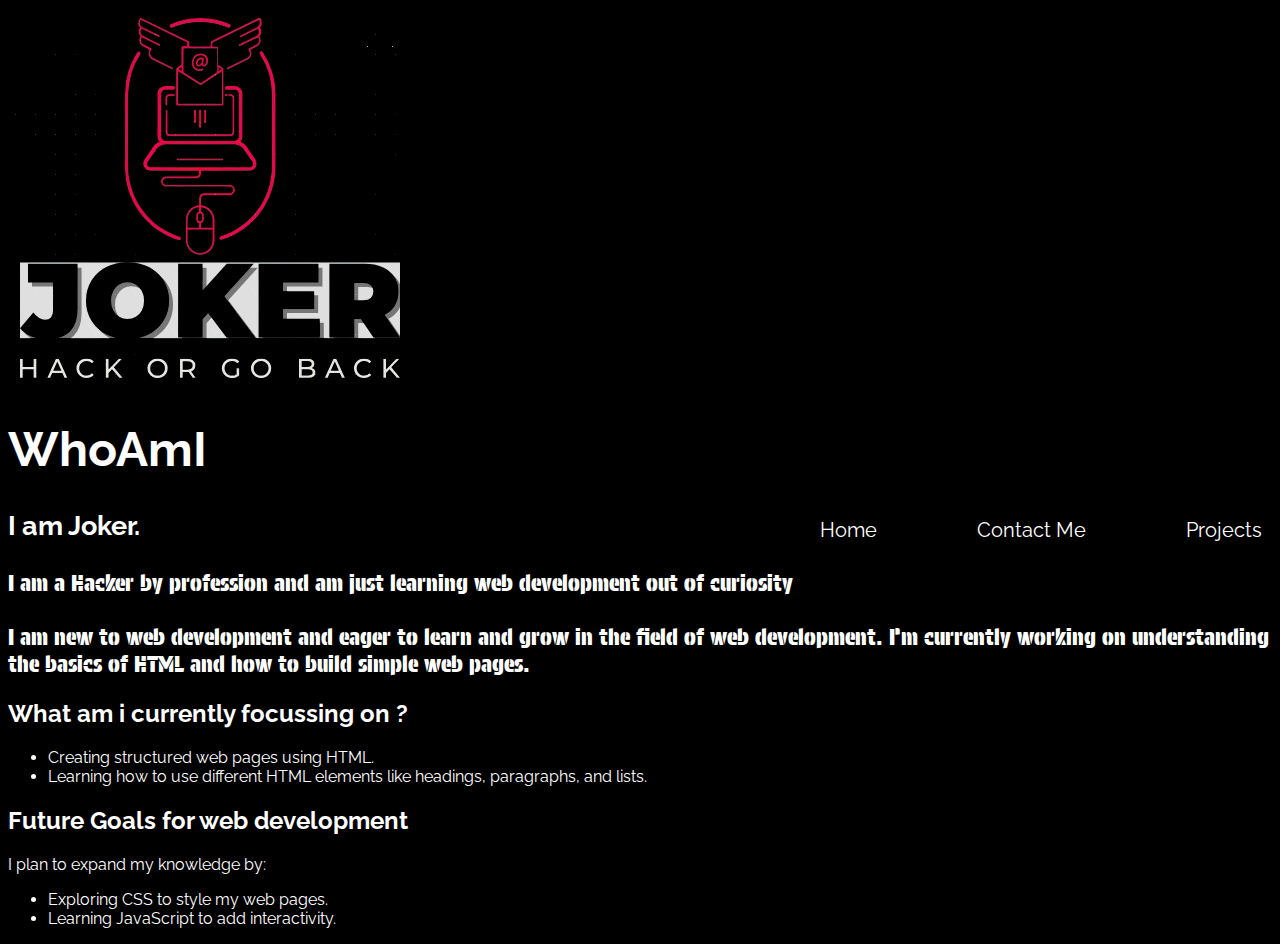
==== index.html @ 6492c853 "Add files via upload" ====
<!DOCTYPE html>
<html lang="en">
<head>
    <meta charset="UTF-8">
    <meta name="viewport" content="width=device-width, initial-scale=1.0">
    <link rel="preconnect" href="https://fonts.googleapis.com">
<link rel="preconnect" href="https://fonts.gstatic.com" crossorigin>
<link href="https://fonts.googleapis.com/css2?family=Protest+Guerrilla&family=Raleway:ital,wght@0,100..900;1,100..900&display=swap" rel="stylesheet">
    <link rel="preconnect" href="https://fonts.googleapis.com">
<link rel="preconnect" href="https://fonts.gstatic.com" crossorigin>
<link href="https://fonts.googleapis.com/css2?family=Protest+Guerrilla&display=swap" rel="stylesheet">
    <title>Joker's Home</title>
    <style>
        body{
            background-color: black;
            color: white;
        }
        div{
            float: right;
        }
        img{
            height: 2;
        }
        h1{
            font-size: 3rem;
            font-family: "Raleway", sans-serif;
            font-optical-sizing: auto;
        }
        .para1{
            font-size: 1.7rem;
            font-weight: bold;
        }
        .para2{
            font-size: 1.4rem;
            font-family: "Protest Guerrilla", sans-serif;
        }
        h2 ,p ,ul ,a{
            font-family: "Raleway", sans-serif;
            font-optical-sizing: auto;
        }
        .work{
            float: right;
        }
        div.flex{
            display: flex;
            gap: 100px;
            padding: 10px;
            
        }
        a{
            color: white;
            text-decoration: none;
            font-size: 1.22rem;
            
        }
        
    </style>
<script src="https://tryhackme.com/badge/2162031"></script>
</head>
<body>
    <img src="assets/images/my-logo.png" alt="">
    <div class="center">
        <h1>WhoAmI</h1>
        <div class="flex">
            <div><a href="index.html">Home</a></div>
            <div><a href="https://t.me/j0k3r_z_7">Contact Me</a></div>
            <div><a href="./projects.html">Projects</a></div>
        </div>
        <p class="para1">I am Joker. <br> <p class="para2">I am a Hacker by profession and am just learning web development out of curiosity <br><br> I am new to web development and eager to learn and grow in the field of web development. I’m currently working on understanding the basics of HTML and how to build simple web pages. </p>
        
        <h2>What am i currently focussing on ?</h2>
        <ul>
            <li>Creating structured web pages using HTML.</li>
            <li>Learning how to use different HTML elements like headings, paragraphs, and lists.</li>
        </ul>

        <h2>Future Goals for web development</h2>
        <p>I plan to expand my knowledge by:</p>
        <ul>
            <li>Exploring CSS to style my web pages.</li>
            <li>Learning JavaScript to add interactivity.</li>
        </ul>
    </div>
</body>
</html>
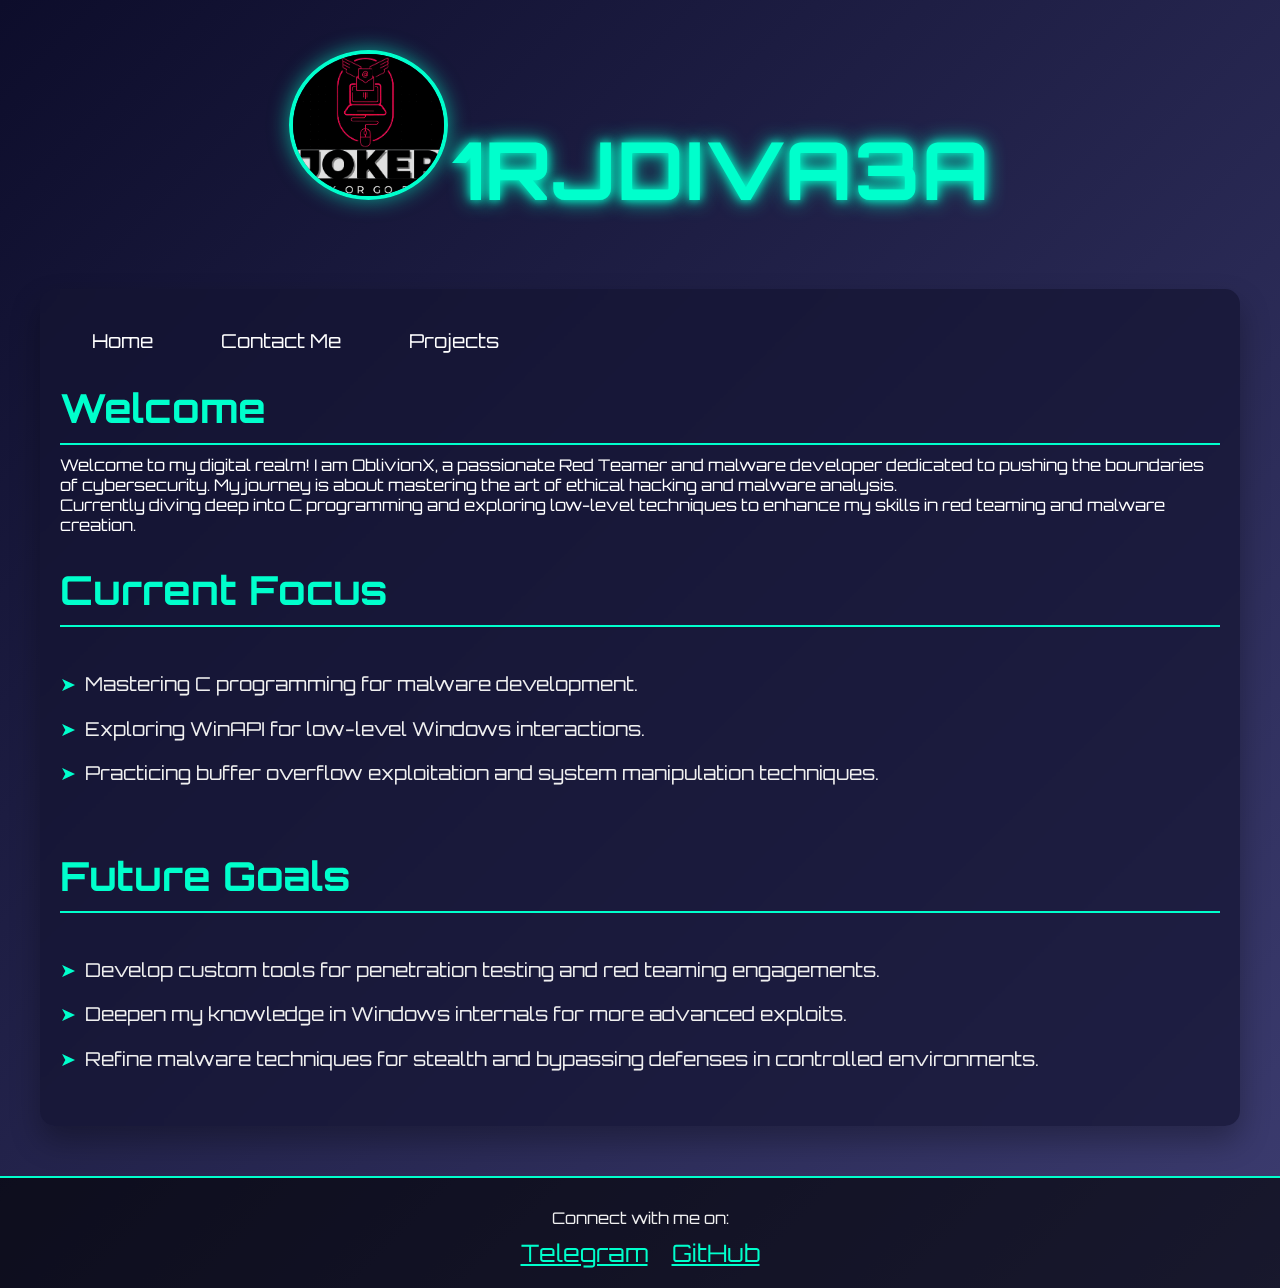
==== commit c8eb044e: "Update index.html" ====
--- a/index.html
+++ b/index.html
@@ -4,82 +4,211 @@
     <meta charset="UTF-8">
     <meta name="viewport" content="width=device-width, initial-scale=1.0">
     <link rel="preconnect" href="https://fonts.googleapis.com">
-<link rel="preconnect" href="https://fonts.gstatic.com" crossorigin>
-<link href="https://fonts.googleapis.com/css2?family=Protest+Guerrilla&family=Raleway:ital,wght@0,100..900;1,100..900&display=swap" rel="stylesheet">
-    <link rel="preconnect" href="https://fonts.googleapis.com">
-<link rel="preconnect" href="https://fonts.gstatic.com" crossorigin>
-<link href="https://fonts.googleapis.com/css2?family=Protest+Guerrilla&display=swap" rel="stylesheet">
-    <title>Joker's Home</title>
+    <link rel="preconnect" href="https://fonts.gstatic.com" crossorigin>
+    <link href="https://fonts.googleapis.com/css2?family=Orbitron&display=swap" rel="stylesheet">
+    <title>OblivionX | Red Teamer & Malware Developer</title>
     <style>
-        body{
-            background-color: black;
-            color: white;
-        }
-        div{
-            float: right;
-        }
-        img{
-            height: 2;
-        }
-        h1{
-            font-size: 3rem;
-            font-family: "Raleway", sans-serif;
-            font-optical-sizing: auto;
-        }
-        .para1{
-            font-size: 1.7rem;
-            font-weight: bold;
-        }
-        .para2{
-            font-size: 1.4rem;
-            font-family: "Protest Guerrilla", sans-serif;
-        }
-        h2 ,p ,ul ,a{
-            font-family: "Raleway", sans-serif;
-            font-optical-sizing: auto;
-        }
-        .work{
-            float: right;
-        }
-        div.flex{
-            display: flex;
-            gap: 100px;
-            padding: 10px;
-            
-        }
-        a{
-            color: white;
+        * {
+            box-sizing: border-box;
+            margin: 0;
+            padding: 0;
+        }
+
+        body {
+            font-family: 'Orbitron', sans-serif;
+            background: linear-gradient(135deg, #0d0d2b, #3c3c70);
+            color: #ffffff;
+            overflow-x: hidden;
+            position: relative;
+        }
+
+        header {
+            text-align: center;
+            padding: 50px 0;
+            position: relative;
+            animation: fadeIn 2s;
+        }
+
+        header img {
+            height: 150px;
+            border-radius: 50%;
+            border: 4px solid #00ffcc;
+            box-shadow: 0 0 20px rgba(0, 255, 204, 0.6);
+            transition: transform 0.3s ease;
+        }
+
+        header img:hover {
+            transform: scale(1.1);
+        }
+
+        h1 {
+            font-size: 5rem;
+            color: #00ffcc;
+            text-shadow: 0 0 10px #00ffcc, 0 0 20px #00ffcc;
+            margin: 20px 0;
+            letter-spacing: 2px;
+            display: inline-block;
+        }
+
+        @keyframes fadeIn {
+            from { opacity: 0; }
+            to { opacity: 1; }
+        }
+
+        nav {
+            margin: 20px 0;
+        }
+
+        nav a {
+            color: #ffffff;
             text-decoration: none;
-            font-size: 1.22rem;
-            
-        }
-        
+            font-size: 1.2rem;
+            margin: 0 15px;
+            padding: 5px 15px;
+            border: 2px solid transparent;
+            border-radius: 5px;
+            transition: background 0.3s, border-color 0.3s;
+        }
+
+        nav a:hover {
+            background: #00ffcc;
+            border-color: #00ffcc;
+        }
+
+        .container {
+            max-width: 1200px;
+            margin: 0 auto;
+            padding: 20px;
+            backdrop-filter: blur(8px);
+            border-radius: 15px;
+            box-shadow: 0 15px 30px rgba(0, 0, 0, 0.3);
+            background: rgba(20, 20, 50, 0.7);
+        }
+
+        h2 {
+            font-size: 2.5rem;
+            color: #00ffcc;
+            margin: 30px 0 10px;
+            text-align: left;
+            border-bottom: 2px solid #00ffcc;
+            padding-bottom: 10px;
+        }
+
+        ul {
+            list-style-type: none;
+            padding: 20px 0;
+            color: #f0f0f0;
+        }
+
+        ul li {
+            font-size: 1.2rem;
+            line-height: 1.8;
+            margin: 10px 0;
+            position: relative;
+            padding-left: 25px;
+        }
+
+        ul li::before {
+            content: "➤";
+            color: #00ffcc;
+            position: absolute;
+            left: 0;
+        }
+
+        footer {
+            text-align: center;
+            margin-top: 50px;
+            padding: 20px 0;
+            background-color: rgba(0, 0, 0, 0.6);
+            border-top: 2px solid #00ffcc;
+            position: relative;
+        }
+
+        footer p {
+            margin: 10px 0;
+            color: #f0f0f0;
+        }
+
+        .social-links a {
+            margin: 0 10px;
+            color: #00ffcc;
+            font-size: 1.5rem;
+            transition: transform 0.3s, color 0.3s;
+        }
+
+        .social-links a:hover {
+            transform: scale(1.2);
+            color: #ffffff;
+        }
     </style>
-<script src="https://tryhackme.com/badge/2162031"></script>
 </head>
 <body>
-    <img src="assets/images/my-logo.png" alt="">
-    <div class="center">
-        <h1>WhoAmI</h1>
-        <div class="flex">
-            <div><a href="index.html">Home</a></div>
-            <div><a href="https://t.me/j0k3r_z_7">Contact Me</a></div>
-            <div><a href="./projects.html">Projects</a></div>
+    <header>
+        <img src="assets/images/my-logo.png" alt="OblivionX Logo">
+        <h1 id="glitch-text">OBLIVIONX</h1>
+    </header>
+    
+    <div class="container">
+        <nav>
+            <a href="index.html">Home</a>
+            <a href="https://t.me/Oblivi0nX">Contact Me</a>
+            <a href="./projects.html">Projects</a>
+        </nav>
+
+        <main>
+            <h2>Welcome</h2>
+            <p>Welcome to my digital realm! I am OblivionX, a passionate Red Teamer and malware developer dedicated to pushing the boundaries of cybersecurity. My journey is about mastering the art of ethical hacking and malware analysis.</p>
+            <p>Currently diving deep into C programming and exploring low-level techniques to enhance my skills in red teaming and malware creation.</p>
+            
+            <h2>Current Focus</h2>
+            <ul>
+                <li>Mastering C programming for malware development.</li>
+                <li>Exploring WinAPI for low-level Windows interactions.</li>
+                <li>Practicing buffer overflow exploitation and system manipulation techniques.</li>
+            </ul>
+
+            <h2>Future Goals</h2>
+            <ul>
+                <li>Develop custom tools for penetration testing and red teaming engagements.</li>
+                <li>Deepen my knowledge in Windows internals for more advanced exploits.</li>
+                <li>Refine malware techniques for stealth and bypassing defenses in controlled environments.</li>
+        
+        </main>
+    </div>
+    
+    <footer>
+        <p>Connect with me on:</p>
+        <div class="social-links">
+            <a href="https://t.me/Oblivi0nX">Telegram</a>
+            <a href="https://github.com/0blivlonX">GitHub</a>
         </div>
-        <p class="para1">I am Joker. <br> <p class="para2">I am a Hacker by profession and am just learning web development out of curiosity <br><br> I am new to web development and eager to learn and grow in the field of web development. I’m currently working on understanding the basics of HTML and how to build simple web pages. </p>
-        
-        <h2>What am i currently focussing on ?</h2>
-        <ul>
-            <li>Creating structured web pages using HTML.</li>
-            <li>Learning how to use different HTML elements like headings, paragraphs, and lists.</li>
-        </ul>
-
-        <h2>Future Goals for web development</h2>
-        <p>I plan to expand my knowledge by:</p>
-        <ul>
-            <li>Exploring CSS to style my web pages.</li>
-            <li>Learning JavaScript to add interactivity.</li>
-        </ul>
-    </div>
+    </footer>
+
+    <script>
+        const glitchText = document.getElementById('glitch-text');
+        const targetText = 'OblivionX';
+        const characters = 'ABCDEFGHIJKLMNOPQRSTUVWXYZ0123456789';
+    
+        let iteration = -6;
+    
+        function glitchEffect() {
+            const randomText = targetText.split('')
+                .map((char, index) => {
+                    if (index < iteration) {
+                        return targetText[index];
+                    }
+                    return characters[Math.floor(Math.random() * characters.length)];
+                }).join('');
+    
+            glitchText.innerText = randomText;
+    
+            iteration += 1 / 6;  // Slower reveal effect
+            if (iteration < targetText.length + 1) {
+                requestAnimationFrame(glitchEffect);
+            }
+        }
+    
+        glitchEffect();  // Start the animation
+    </script>    
 </body>
-</html>+</html>
